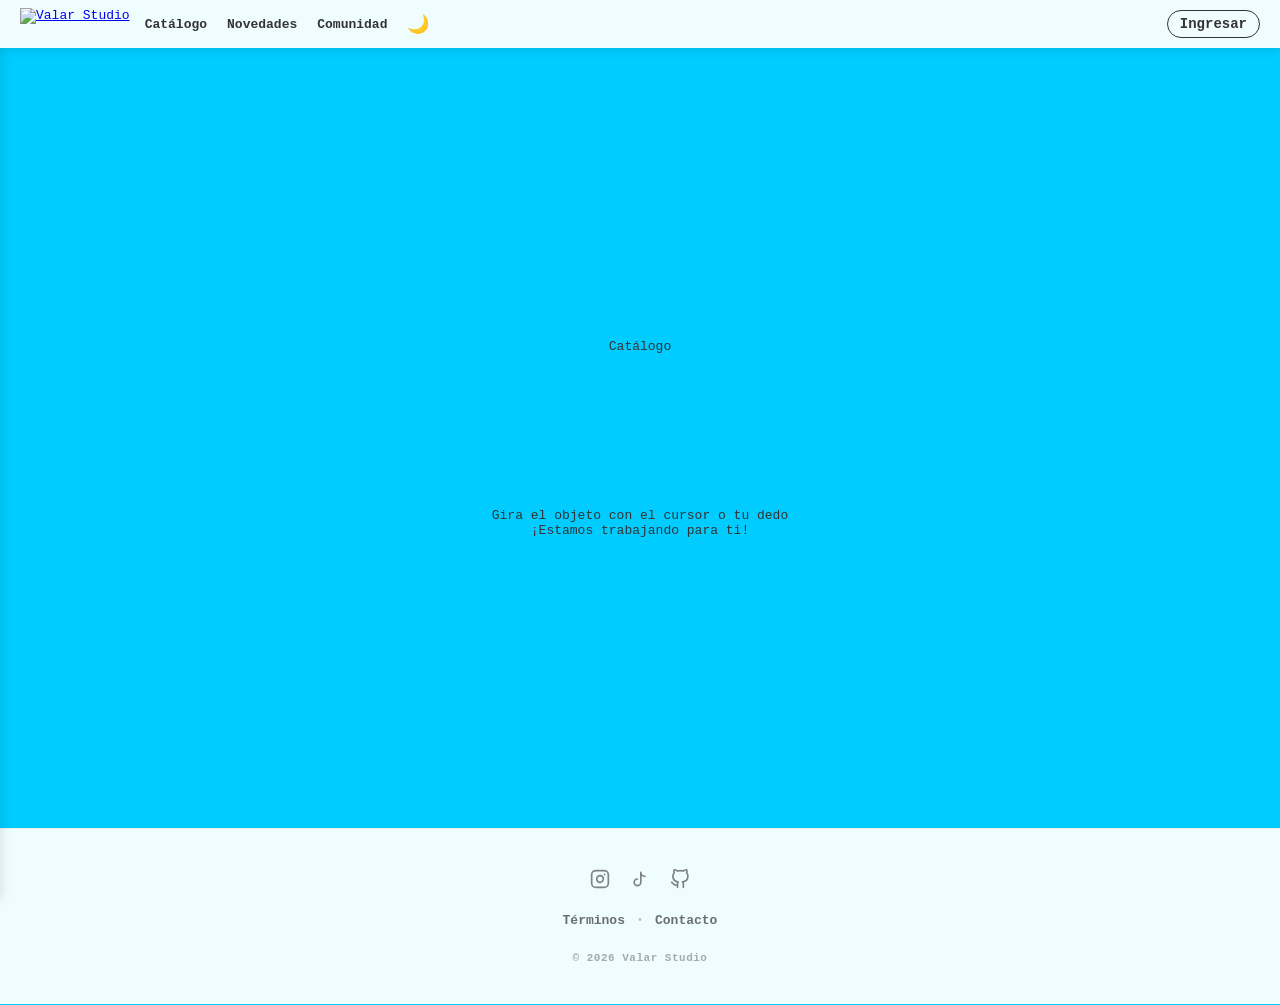
==== catalogo/index.html @ cde562b6 "Commit inicial subsitio catalogo Primer commit subsitio catalogo" ====
<!DOCTYPE html>
<html lang="es">
	<head>
		<meta charset="UTF-8">
		<meta name="viewport" content="width=device-width, initial-scale=1.0, minimum-scale=1.0, maximum-scale=1.0">
		<meta property="og:title" content="Valar Studio"/>
		<meta property="og:description" content="Peluches y llaveros personalizados. Explora nuestro mundo y forma parte del Santuario."/>
		<meta property="og:image" content="https://valarstudio.github.io/images/logo.png"/>
		<meta property="og:url" content="https://valarstudio.github.io"/>
		<meta property="og:type" content="website"/>
		<title>Valar Studio</title>
		<link rel="icon" type="image/x-icon" href="images/icon.png">
		<link rel="stylesheet" href="style.css">
		<link rel="stylesheet" href="https://valarstudio.github.io/global/variables.css">
		<script src="https://code.playcanvas.com/playcanvas-stable.min.js"></script>
	</head>
	<body>
		<div class="overlay" id="overlay"></div>
		<aside class="sidebar" id="sidebar">
			<nav class="sidebar-links">
				<a href="/catalogo">Catálogo</a>
				<a href="/novedades">Novedades</a>
				<a href="/comunidad">Comunidad</a>
			</nav>
		</aside>
		<nav class="topbar">
			<div class="topbar-left">
				<button class="topbar-menu-button" id="menuButton">☰</button>
				<a href="https://valarstudio.github.io">
					<img src="images/logonobg.png" alt="Valar Studio" class="topbar-logo">
				</a>
				<div class="topbar-links">
					<a href="/catalogo">Catálogo</a>
					<a href="/novedades">Novedades</a>
					<a href="/comunidad">Comunidad</a>
				</div>
				<button class="theme-button" id="themeButton" aria-label="Cambiar tema">🌙</button>
			</div>
			<div class="topbar-center"></div>
			<div class="topbar-right">
				<div class="user-profile" id="userProfile" style="display: none;">
					<a href="/puntos" class="profile-link" aria-label="Ir a mis puntos">
						<div class="user-profile-text">
							<span class="username-display" id="usernameDisplay">Bienvenido</span>
							<span class="points-display" id="pointsDisplay">Calculando...</span>
						</div>
						<img src="images/icon.png" alt="Perfil" class="profile-pic">
					</a>
					<button class="logout-button" id="logoutButton" title="Cerrar sesión">✖</button>
				</div>
				<a href="/puntos" class="login-link" id="loginLink">Ingresar</a>
			</div>
		</nav>
		<main class="content">
			<p class="text-temp">Catálogo</p>
			<!-- <img src="images/logonobg.png" alt="Valar" class="logo-temp"> -->
			<div class="model-showcase">
				<canvas id="showcase"></canvas>
				<div class="showcase-hint">Gira el objeto con el cursor o tu dedo</div>
			</div>
			<p class="text-temp">¡Estamos trabajando para ti!</p>
		</main>
		<footer class="main-footer">
			<div class="footer-container">
				<div class="footer-socials">
					<a href="https://instagram.com/valar.mx" target="_blank" rel="noopener" aria-label="Instagram de Valar Studio">
						<svg viewBox="0 0 24 24" width="20" height="20" fill="none" stroke="currentColor" stroke-width="2" stroke-linecap="round" stroke-linejoin="round">
							<rect x="2" y="2" width="20" height="20" rx="5" ry="5"></rect>
							<path d="M16 11.37A4 4 0 1 1 12.63 8 4 4 0 0 1 16 11.37z"></path>
							<line x1="17.5" y1="6.5" x2="17.51" y2="6.5"></line>
						</svg>
					</a>
					<a href="https://tiktok.com/@valar.mx" target="_blank" rel="noopener" aria-label="TikTok de Valar Studio">
						<svg viewBox="0 0 24 24" width="20" height="20" fill="none" stroke="currentColor" stroke-width="2" stroke-linecap="round" stroke-linejoin="round">
							<path d="M9 12a4 4 0 1 0 4 4V4a5 5 0 0 0 5 5"></path>
						</svg>
					</a>
					<a href="https://github.com/valarstudio" target="_blank" rel="noopener" aria-label="GitHub de Valar Studio">
						<svg viewBox="0 0 24 24" width="20" height="20" fill="none" stroke="currentColor" stroke-width="2" stroke-linecap="round" stroke-linejoin="round">
							<path d="M9 19c-5 1.5-5-2.5-7-3m14 6v-3.87a3.37 3.37 0 0 0-.94-2.61c3.14-.35 6.44-1.54 6.44-7A5.44 5.44 0 0 0 20 4.77 5.07 5.07 0 0 0 19.91 1S18.73.65 16 2.48a13.38 13.38 0 0 0-7 0C6.27.65 5.09 1 5.09 1A5.07 5.07 0 0 0 5 4.77a5.44 5.44 0 0 0-1.5 3.78c0 5.42 3.3 6.61 6.44 7A3.37 3.37 0 0 0 9 18.13V22"></path>
						</svg>
					</a>
				</div>
				<div class="footer-links">
					<a href="/terminos" class="footer-link">Términos</a>
					<span class="footer-separator">•</span>
					<a href="mailto:valarstudiomx@gmail.com" class="footer-link">Contacto</a>
				</div>
				<div class="footer-copy">
					<p>© 2026 Valar Studio</p>
				</div>
			</div>
		</footer>
		<script>
			const menuButton = document.getElementById('menuButton');
			const sidebar = document.getElementById('sidebar');
			const overlay = document.getElementById('overlay');
			function toggleMenu() {
				sidebar.classList.toggle('active');
				overlay.classList.toggle('active');
			}
			menuButton.addEventListener('click', toggleMenu);
			overlay.addEventListener('click', toggleMenu);
			const themeButton = document.getElementById('themeButton');
			const currentTheme = localStorage.getItem('theme');
			if (currentTheme) {
				document.documentElement.setAttribute('data-theme', currentTheme);
				themeButton.textContent = currentTheme === 'dark' ? '☀️' : '🌙';
			}
			themeButton.addEventListener('click', () => {
				let theme = document.documentElement.getAttribute('data-theme');
				
				if (theme === 'dark') {
					document.documentElement.removeAttribute('data-theme');
					localStorage.setItem('theme', 'light');
					themeButton.textContent = '🌙';
				} else {
					document.documentElement.setAttribute('data-theme', 'dark');
					localStorage.setItem('theme', 'dark');
					themeButton.textContent = '☀️';
				}
			});
			const userProfile = document.getElementById('userProfile');
			const loginLink = document.getElementById('loginLink');
			const pointsDisplay = document.getElementById('pointsDisplay');
			const logoutButton = document.getElementById('logoutButton');
			const currentUser = localStorage.getItem('valarUser');
			if (currentUser) {
				loginLink.style.display = 'none';
				userProfile.style.display = 'flex';
			} else {
				loginLink.style.display = 'block';
				userProfile.style.display = 'none';
			}
			logoutButton.addEventListener('click', () => {
				localStorage.removeItem('valarUser');
				location.reload(); 
			});
		</script>
		<script src="api.js"></script>
		<script src="viewer.js"></script>
</body>
</html>
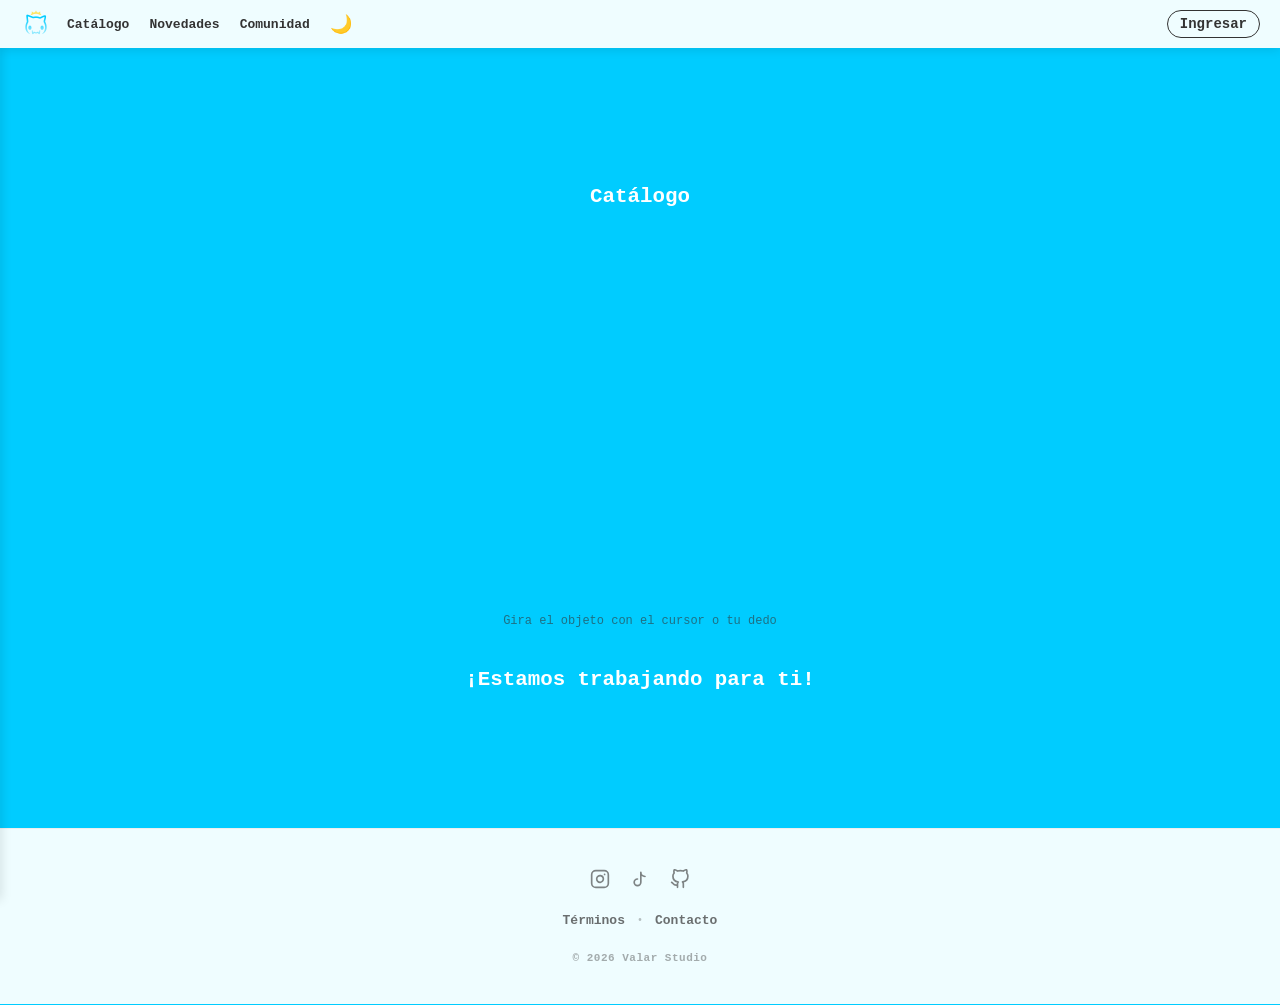
==== commit 9ebdc72b: "Actualizacion de subsitio catalogo Update subsitio catalogo" ====
--- a/catalogo/index.html
+++ b/catalogo/index.html
@@ -9,7 +9,7 @@
 		<meta property="og:url" content="https://valarstudio.github.io"/>
 		<meta property="og:type" content="website"/>
 		<title>Valar Studio</title>
-		<link rel="icon" type="image/x-icon" href="images/icon.png">
+		<link rel="icon" type="image/x-icon" href="https://valarstudio.github.io/images/icon.png">
 		<link rel="stylesheet" href="style.css">
 		<link rel="stylesheet" href="https://valarstudio.github.io/global/variables.css">
 		<script src="https://code.playcanvas.com/playcanvas-stable.min.js"></script>
@@ -18,42 +18,41 @@
 		<div class="overlay" id="overlay"></div>
 		<aside class="sidebar" id="sidebar">
 			<nav class="sidebar-links">
-				<a href="/catalogo">Catálogo</a>
-				<a href="/novedades">Novedades</a>
-				<a href="/comunidad">Comunidad</a>
+				<a href="https://valarstudio.github.io/catalogo">Catálogo</a>
+				<a href="https://valarstudio.github.io/novedades">Novedades</a>
+				<a href="https://valarstudio.github.io/comunidad">Comunidad</a>
 			</nav>
 		</aside>
 		<nav class="topbar">
 			<div class="topbar-left">
 				<button class="topbar-menu-button" id="menuButton">☰</button>
 				<a href="https://valarstudio.github.io">
-					<img src="images/logonobg.png" alt="Valar Studio" class="topbar-logo">
+					<img src="https://valarstudio.github.io/images/logonobg.png" alt="Valar Studio" class="topbar-logo">
 				</a>
 				<div class="topbar-links">
-					<a href="/catalogo">Catálogo</a>
-					<a href="/novedades">Novedades</a>
-					<a href="/comunidad">Comunidad</a>
+					<a href="https://valarstudio.github.io/catalogo">Catálogo</a>
+					<a href="https://valarstudio.github.io/novedades">Novedades</a>
+					<a href="https://valarstudio.github.io/comunidad">Comunidad</a>
 				</div>
 				<button class="theme-button" id="themeButton" aria-label="Cambiar tema">🌙</button>
 			</div>
 			<div class="topbar-center"></div>
 			<div class="topbar-right">
 				<div class="user-profile" id="userProfile" style="display: none;">
-					<a href="/puntos" class="profile-link" aria-label="Ir a mis puntos">
+					<a href="https://valarstudio.github.io/puntos" class="profile-link" aria-label="Ir a mis puntos">
 						<div class="user-profile-text">
 							<span class="username-display" id="usernameDisplay">Bienvenido</span>
 							<span class="points-display" id="pointsDisplay">Calculando...</span>
 						</div>
-						<img src="images/icon.png" alt="Perfil" class="profile-pic">
+						<img src="https://valarstudio.github.io/images/icon.png" alt="Perfil" class="profile-pic">
 					</a>
 					<button class="logout-button" id="logoutButton" title="Cerrar sesión">✖</button>
 				</div>
-				<a href="/puntos" class="login-link" id="loginLink">Ingresar</a>
+				<a href="https://valarstudio.github.io/puntos" class="login-link" id="loginLink">Ingresar</a>
 			</div>
 		</nav>
 		<main class="content">
 			<p class="text-temp">Catálogo</p>
-			<!-- <img src="images/logonobg.png" alt="Valar" class="logo-temp"> -->
 			<div class="model-showcase">
 				<canvas id="showcase"></canvas>
 				<div class="showcase-hint">Gira el objeto con el cursor o tu dedo</div>
@@ -82,7 +81,7 @@
 					</a>
 				</div>
 				<div class="footer-links">
-					<a href="/terminos" class="footer-link">Términos</a>
+					<a href="https://valarstudio.github.io/terminos" class="footer-link">Términos</a>
 					<span class="footer-separator">•</span>
 					<a href="mailto:valarstudiomx@gmail.com" class="footer-link">Contacto</a>
 				</div>
@@ -137,7 +136,7 @@
 				location.reload(); 
 			});
 		</script>
-		<script src="api.js"></script>
+		<script src="https://valarstudio.github.io/api.js"></script>
 		<script src="viewer.js"></script>
 </body>
 </html>
--- a/catalogo/style.css
+++ b/catalogo/style.css
@@ -0,0 +1,40 @@
+.logo-temp {
+	width: 100%;
+	max-width: 320px;
+	height: auto;
+}
+
+.text-temp {
+	font-size: 1.6rem;
+	font-weight: bold;
+	color: #ffffff;
+}
+
+.model-showcase {
+	width: 100%;
+	max-width: 500px;
+	height: 400px;
+	margin: 30px auto;
+	position: relative;
+	border-radius: 12px;
+	background-color: transparent;
+	overflow: hidden;
+}
+
+#showcase {
+	width: 100%;
+	height: 100%;
+	display: block;
+	outline: none;
+}
+
+.showcase-hint {
+	position: absolute;
+	bottom: 10px;
+	width: 100%;
+	text-align: center;
+	font-size: 12px;
+	color: var(--text-color);
+	opacity: 0.6;
+	pointer-events: none;
+}
